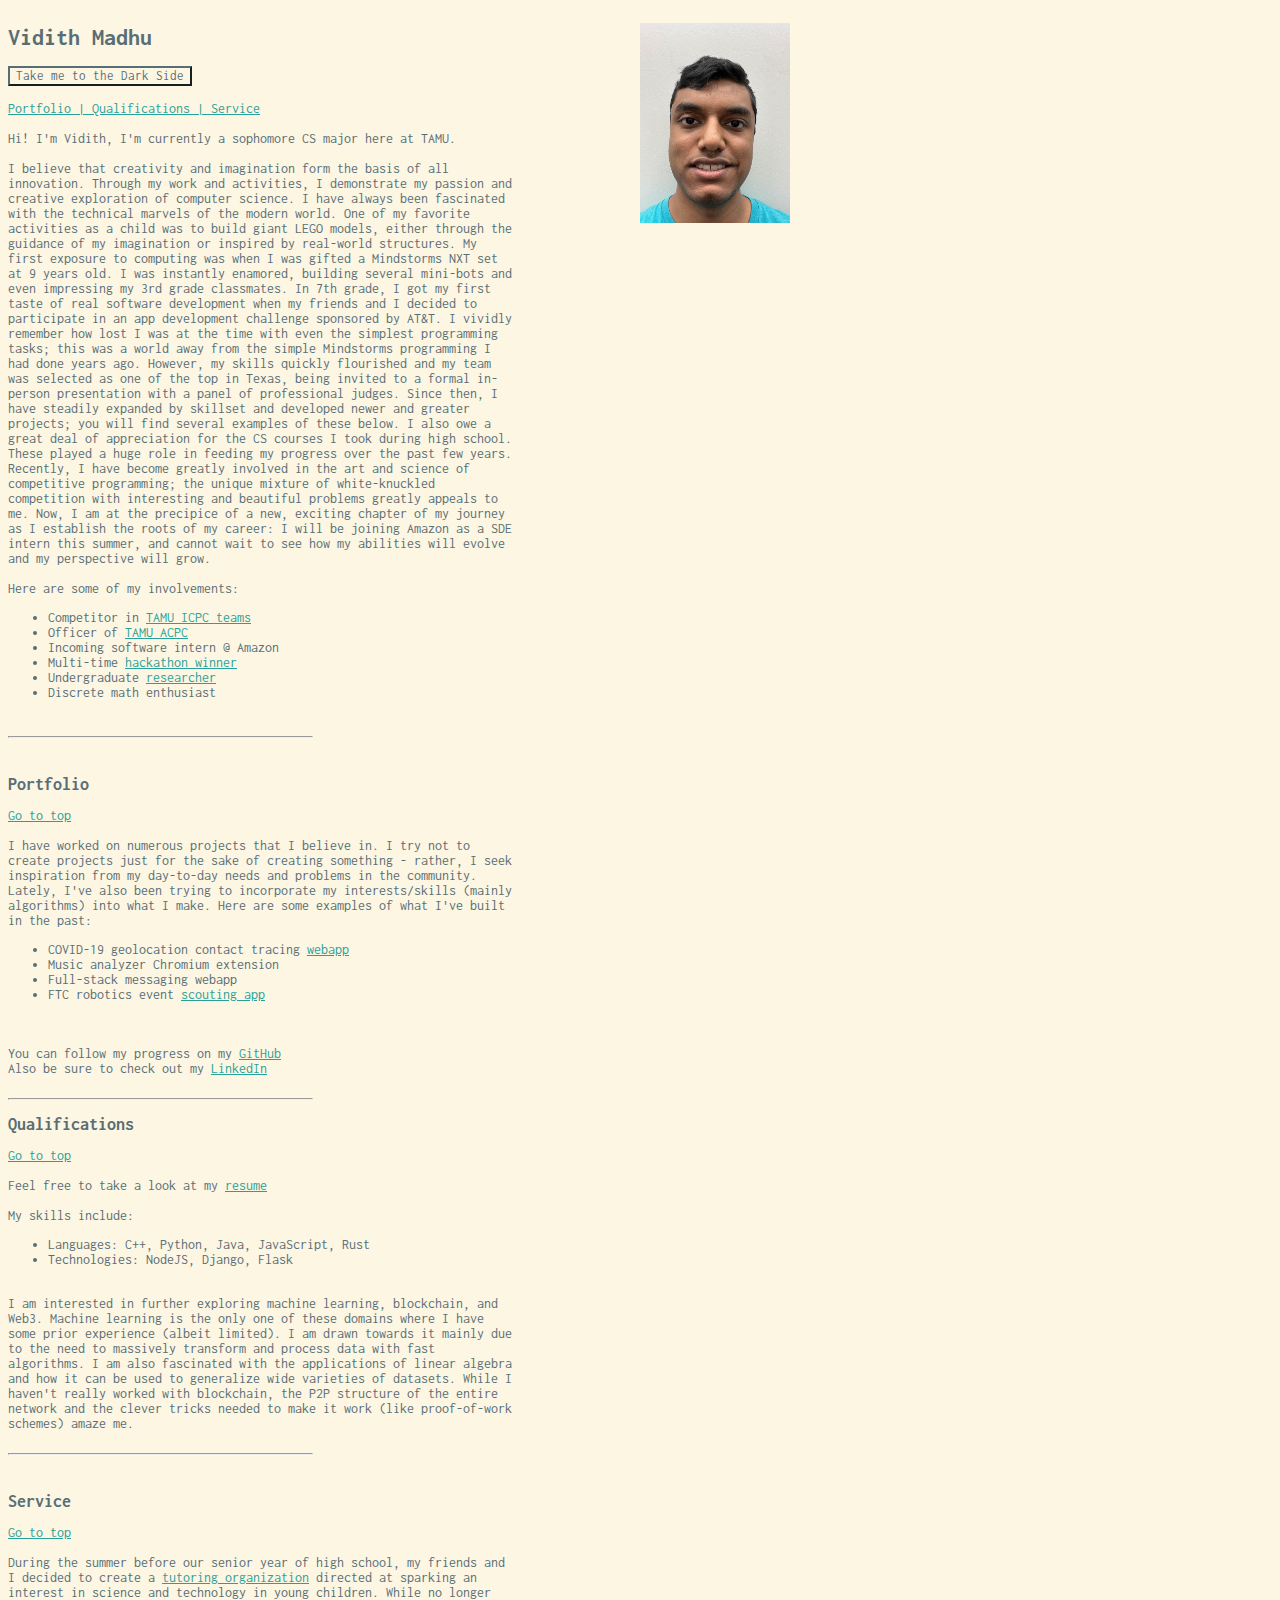
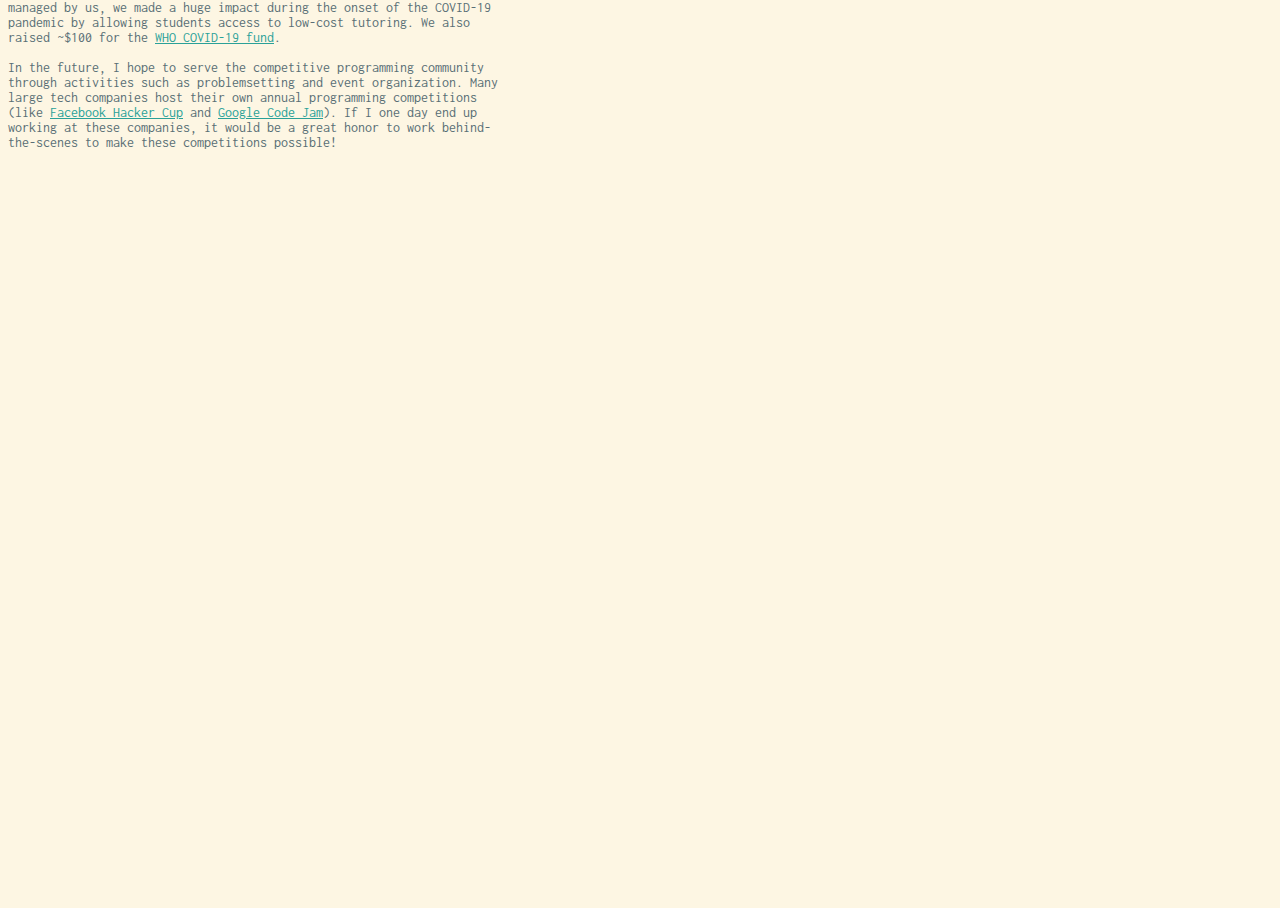
==== index.html @ 8cb6ef73 "initial commit" ====
<head>
    <title>
        Vidith Madhu
    </title>
    <link id="css" rel="stylesheet" href="styles.css">
    <link rel="preconnect" href="https://fonts.googleapis.com">
    <link rel="preconnect" href="https://fonts.gstatic.com" crossorigin>
    <link id="font_control" href="https://fonts.googleapis.com/css2?family=Inconsolata:wght@300&family=Open+Sans:wght@300;400&family=Turret+Road:wght@700&display=swap" rel="stylesheet">
</head>

<body>
    <div id="main_div" class="row">
        <div class="column">
            <h1 id="top">Vidith Madhu</h1>
            <button id="toggle_btn" onclick="toggleMode()">Switch to the Dark Side</button>
            <br><br>
            <a href="#portfolio">Portfolio | </a> 
            <a href="#qualifications">Qualifications | </a> 
            <a href="#service">Service</a>
            <br><br>
            <t>
                Hi! I'm Vidith, I'm currently a sophomore CS major here at TAMU.
                <br><br>
                I believe that creativity and imagination form the basis of all innovation. Through my work and activities,
                I demonstrate my passion and creative exploration of computer science.

                I have always been fascinated with the technical marvels of the modern world. One of my favorite activities as a child was to build
                giant LEGO models, either through the guidance of my imagination or inspired by real-world structures. My first exposure to computing
                was when I was gifted a Mindstorms NXT set at 9 years old. I was instantly enamored, building several mini-bots and even impressing
                my 3rd grade classmates.
                In 7th grade, I got my first taste of real software development when my friends and I decided to participate in an app development
                challenge sponsored by AT&T. I vividly remember how lost I was at the time with even the simplest programming tasks; this was a world
                away from the simple Mindstorms programming I had done years ago. However, my skills quickly flourished and my team was selected as
                one of the top in Texas, being invited to a formal in-person presentation with a panel of professional judges. 
                Since then, I have steadily expanded by skillset and developed newer and greater projects; you
                will find several examples of these below. 
                I also owe a great deal of appreciation for the CS courses I took during high school. These played a huge role in feeding my progress over the past few years.
                Recently, I have become greatly involved in the art and science of competitive programming; the unique mixture of white-knuckled competition with interesting and
                beautiful problems greatly appeals to me. Now, I am at the precipice of a new, exciting chapter of my journey as I establish
                the roots of my career: I will be joining Amazon as a SDE intern this summer, and cannot wait to see how my abilities will evolve
                and my perspective will grow.
                <br><br>
                Here are some of my involvements:
                <ul>
                    <li>Competitor in <a href="https://icpc.global/" target="_blank">TAMU ICPC teams</a></li>
                    <li>Officer of <a href="https://tamuacpc.com/" target="_blank">TAMU ACPC</a></li>
                    <li>Incoming software intern @ Amazon</li>
                    <li>Multi-time <a href="https://devpost.com/vm951" target="_blank">hackathon winner</a></li>
                    <li>Undergraduate <a href="https://irl.cs.tamu.edu" target="_blank">researcher</a></li>
                    <li>Discrete math enthusiast</li>
                </ul>
            </t>
            <br>
            <hr class="bar"> 
            <br>
            <h2 id="portfolio">Portfolio</h2>
            <a href="#top">Go to top</a>
            <br><br>
            <t>
                I have worked on numerous projects that I believe in. I try not to create projects just for the sake of creating something -
                rather, I seek inspiration from my day-to-day needs and problems in the community. Lately, I've also been trying 
                to incorporate my interests/skills (mainly algorithms) into what I make. Here are some examples of what I've built in the past:
                <ul>
                    <li>COVID-19 geolocation contact tracing <a href="https://safefromcovid.herokuapp.com/" target="_blank">webapp</a></li>
                    <li>Music analyzer Chromium extension</li>
                    <li>Full-stack messaging webapp</li>
                    <li>FTC robotics event <a href="https://play.google.com/store/apps/details?id=com.brokenaxles.ftcteamscouter" target="_blank">scouting app</a></li>
                </ul>
                <br><br>
                You can follow my progress on my <a href="https://github.tamu.edu/VidithM" target="_blank">GitHub</a>
                <br>
                Also be sure to check out my <a href="https://linkedin.com/in/vidith-madhu" target="_blank">LinkedIn</a>
                <br><br>
            </t>
            <hr class="bar"> 
            <h2 id="qualifications">Qualifications</h2>
            <a href="#top">Go to top</a>
            <br><br>
            <t>
                Feel free to take a look at my <a href="./resume.pdf" target="_blank">resume</a>
                <br><br>
                My skills include:
                <ul>
                    <li>Languages: C++, Python, Java, JavaScript, Rust</li>
                    <li>Technologies: NodeJS, Django, Flask</li>
                </ul>
                <br>
                I am interested in further exploring machine learning, blockchain, and Web3. Machine learning is the only one 
                of these domains where I have some prior experience (albeit limited). I am drawn towards it mainly due to the 
                need to massively transform and process data with fast algorithms. I am also fascinated with the applications
                of linear algebra and how it can be used to generalize wide varieties of datasets.
                While I haven't really worked with blockchain, the P2P structure of the entire network and the clever tricks needed
                to make it work (like proof-of-work schemes) amaze me.
                <br>
            </t>
            <br>
            <hr class="bar"> 
            <br>
            <h2 id="service">Service</h2>
            <a href="#top">Go to top</a>
            <br><br>
            <t>
                During the summer before our senior year of high school, my friends and I decided to create a <a href="https://youngbytes.wixsite.com/main" target="_blank">tutoring
                organization</a> directed at sparking an interest in science and technology in young children. While no longer managed by us, we made a huge
                impact during the onset of the COVID-19 pandemic by allowing students access to low-cost tutoring. We also raised ~$100 for the <a href="https://www.who.int/emergencies/diseases/novel-coronavirus-2019/donate" target="_blank">WHO COVID-19 fund</a>. 
                <br><br>
                In the future, I hope to serve the competitive programming community through activities such as problemsetting and event organization. Many large tech companies
                host their own annual programming competitions (like <a href="https://facebook.com/codingcompetitions/hacker-cup" target="_blank">Facebook Hacker Cup</a> and <a href="https://g.co/codejam" target="_blank">Google Code Jam</a>). If I one day end up
                working at these companies, it would be a great honor to work behind-the-scenes to make these competitions possible!
            </t>
        </div>
        <div id="img_column" class="column">
            <br>
            <img src="my_face.jpg">
        </div>
    </div>
    <script src="control.js"></script>  
</body>
---- styles.css ----
body {
    background-color: #FDF6E3;
}

a {
    color: #2AA198;
    font-size: 14px;
}

h1 {
    color: #586E75;
    font-family: 'Inconsolata', monospace;
    font-size: 24px;
}

h2 {
    color: #586E75;
    font-family: 'Inconsolata', monospace;
    font-size: 18px;
}

img {
    width: 150;
    height: 200;
}

hr {
    size: 2;
    width: 60%;
    color: #A5B2B6;
    text-align: left;
    margin-left: 0;
}

button {
    background-color: #FDF6E3;
    border-color: #586E75;
    color:#586E75;
    font-family: 'Inconsolata', monospace;
}

.row {
    display: flex;
    margin-bottom: 60%;
    text-align: left;
}

.column {
    color: #586E75;
    flex: 50%;
    font-family: 'Inconsolata', monospace;
    padding-right: 10%;
    font-size: 14px;
}
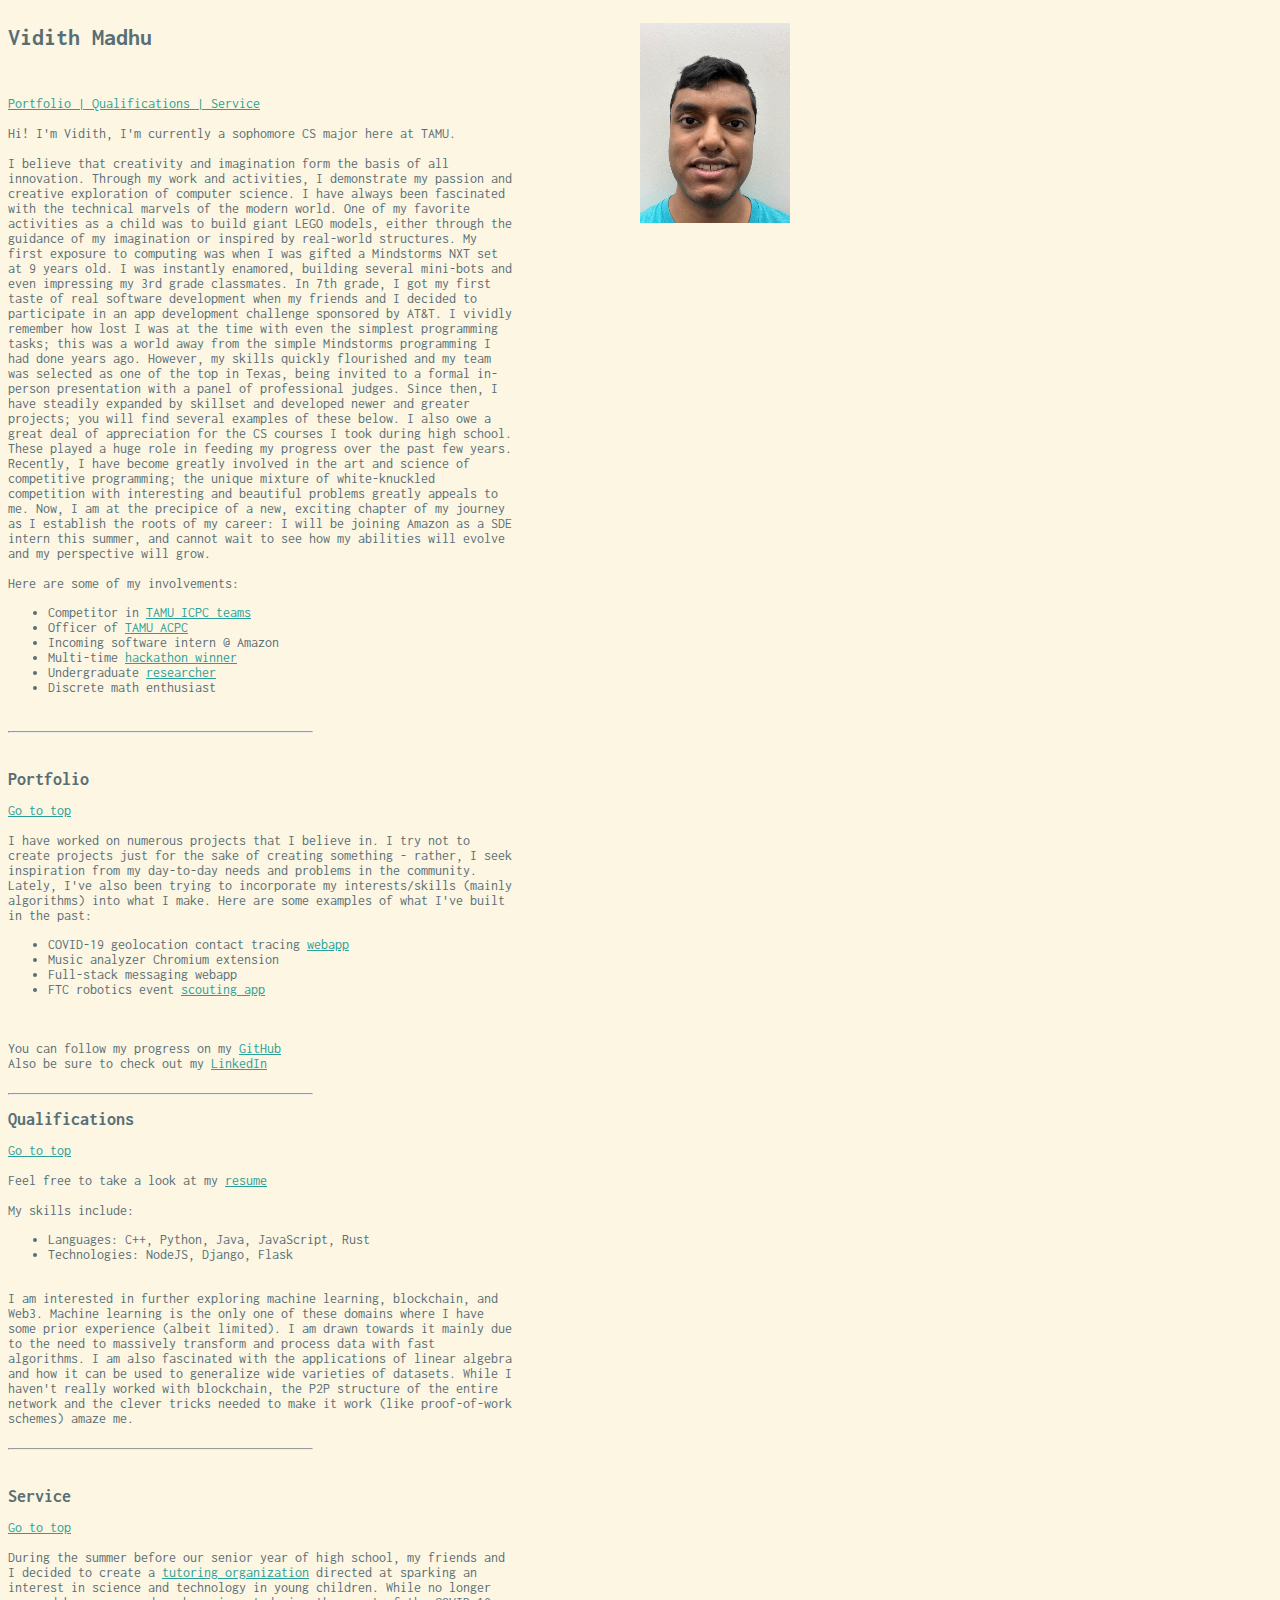
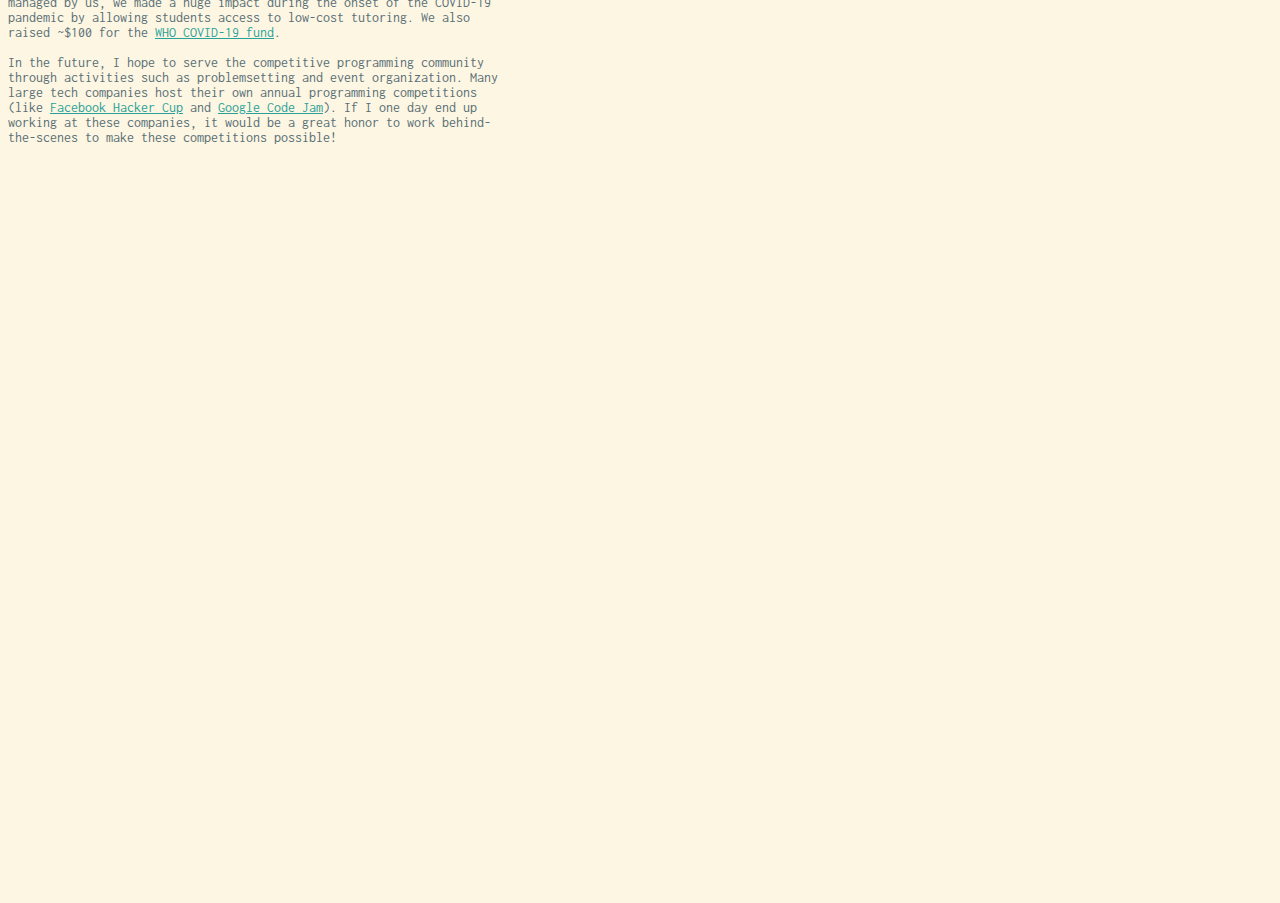
==== commit bdd2fd27: "removed style toggle" ====
--- a/index.html
+++ b/index.html
@@ -12,7 +12,6 @@
     <div id="main_div" class="row">
         <div class="column">
             <h1 id="top">Vidith Madhu</h1>
-            <button id="toggle_btn" onclick="toggleMode()">Switch to the Dark Side</button>
             <br><br>
             <a href="#portfolio">Portfolio | </a> 
             <a href="#qualifications">Qualifications | </a> 
@@ -115,4 +114,4 @@
         </div>
     </div>
     <script src="control.js"></script>  
-</body>+</body>
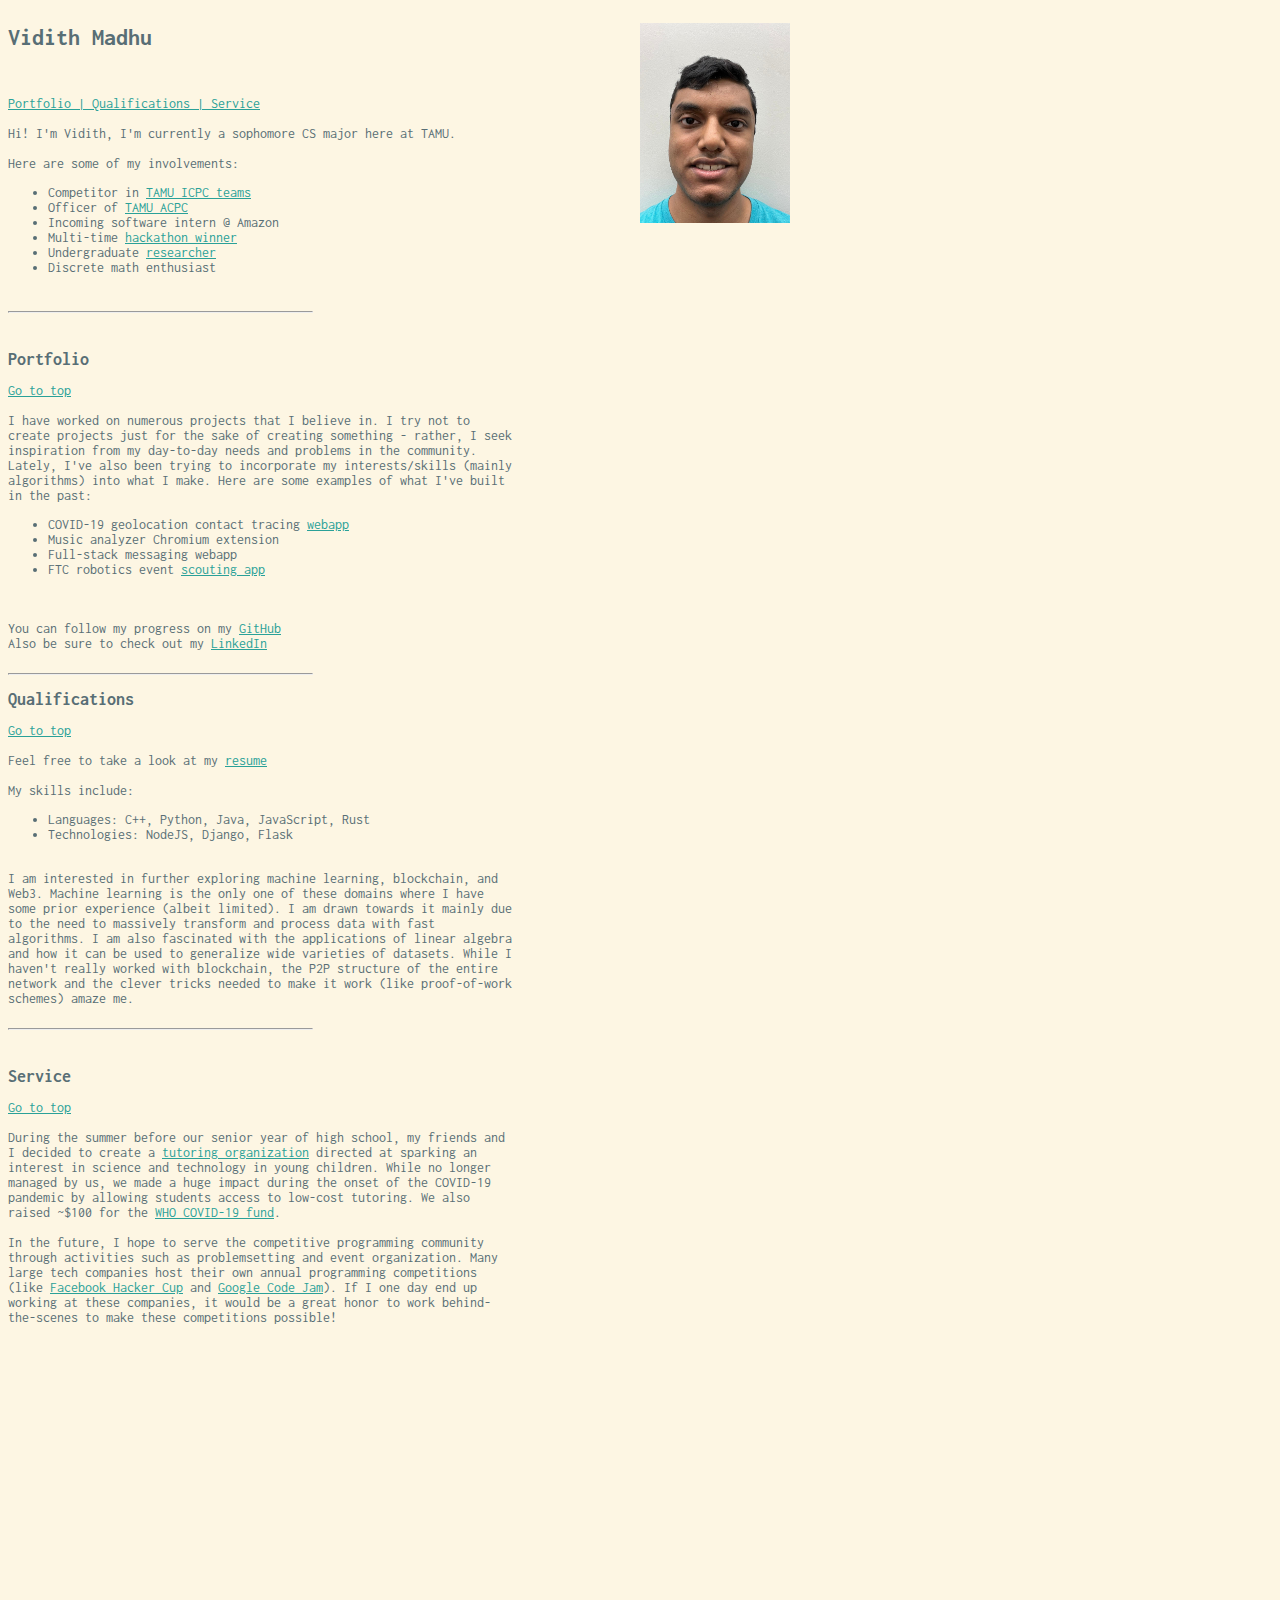
==== commit f5824a89: "got rid of massive intro" ====
--- a/index.html
+++ b/index.html
@@ -19,26 +19,7 @@
             <br><br>
             <t>
                 Hi! I'm Vidith, I'm currently a sophomore CS major here at TAMU.
-                <br><br>
-                I believe that creativity and imagination form the basis of all innovation. Through my work and activities,
-                I demonstrate my passion and creative exploration of computer science.
-
-                I have always been fascinated with the technical marvels of the modern world. One of my favorite activities as a child was to build
-                giant LEGO models, either through the guidance of my imagination or inspired by real-world structures. My first exposure to computing
-                was when I was gifted a Mindstorms NXT set at 9 years old. I was instantly enamored, building several mini-bots and even impressing
-                my 3rd grade classmates.
-                In 7th grade, I got my first taste of real software development when my friends and I decided to participate in an app development
-                challenge sponsored by AT&T. I vividly remember how lost I was at the time with even the simplest programming tasks; this was a world
-                away from the simple Mindstorms programming I had done years ago. However, my skills quickly flourished and my team was selected as
-                one of the top in Texas, being invited to a formal in-person presentation with a panel of professional judges. 
-                Since then, I have steadily expanded by skillset and developed newer and greater projects; you
-                will find several examples of these below. 
-                I also owe a great deal of appreciation for the CS courses I took during high school. These played a huge role in feeding my progress over the past few years.
-                Recently, I have become greatly involved in the art and science of competitive programming; the unique mixture of white-knuckled competition with interesting and
-                beautiful problems greatly appeals to me. Now, I am at the precipice of a new, exciting chapter of my journey as I establish
-                the roots of my career: I will be joining Amazon as a SDE intern this summer, and cannot wait to see how my abilities will evolve
-                and my perspective will grow.
-                <br><br>
+               <br><br>
                 Here are some of my involvements:
                 <ul>
                     <li>Competitor in <a href="https://icpc.global/" target="_blank">TAMU ICPC teams</a></li>
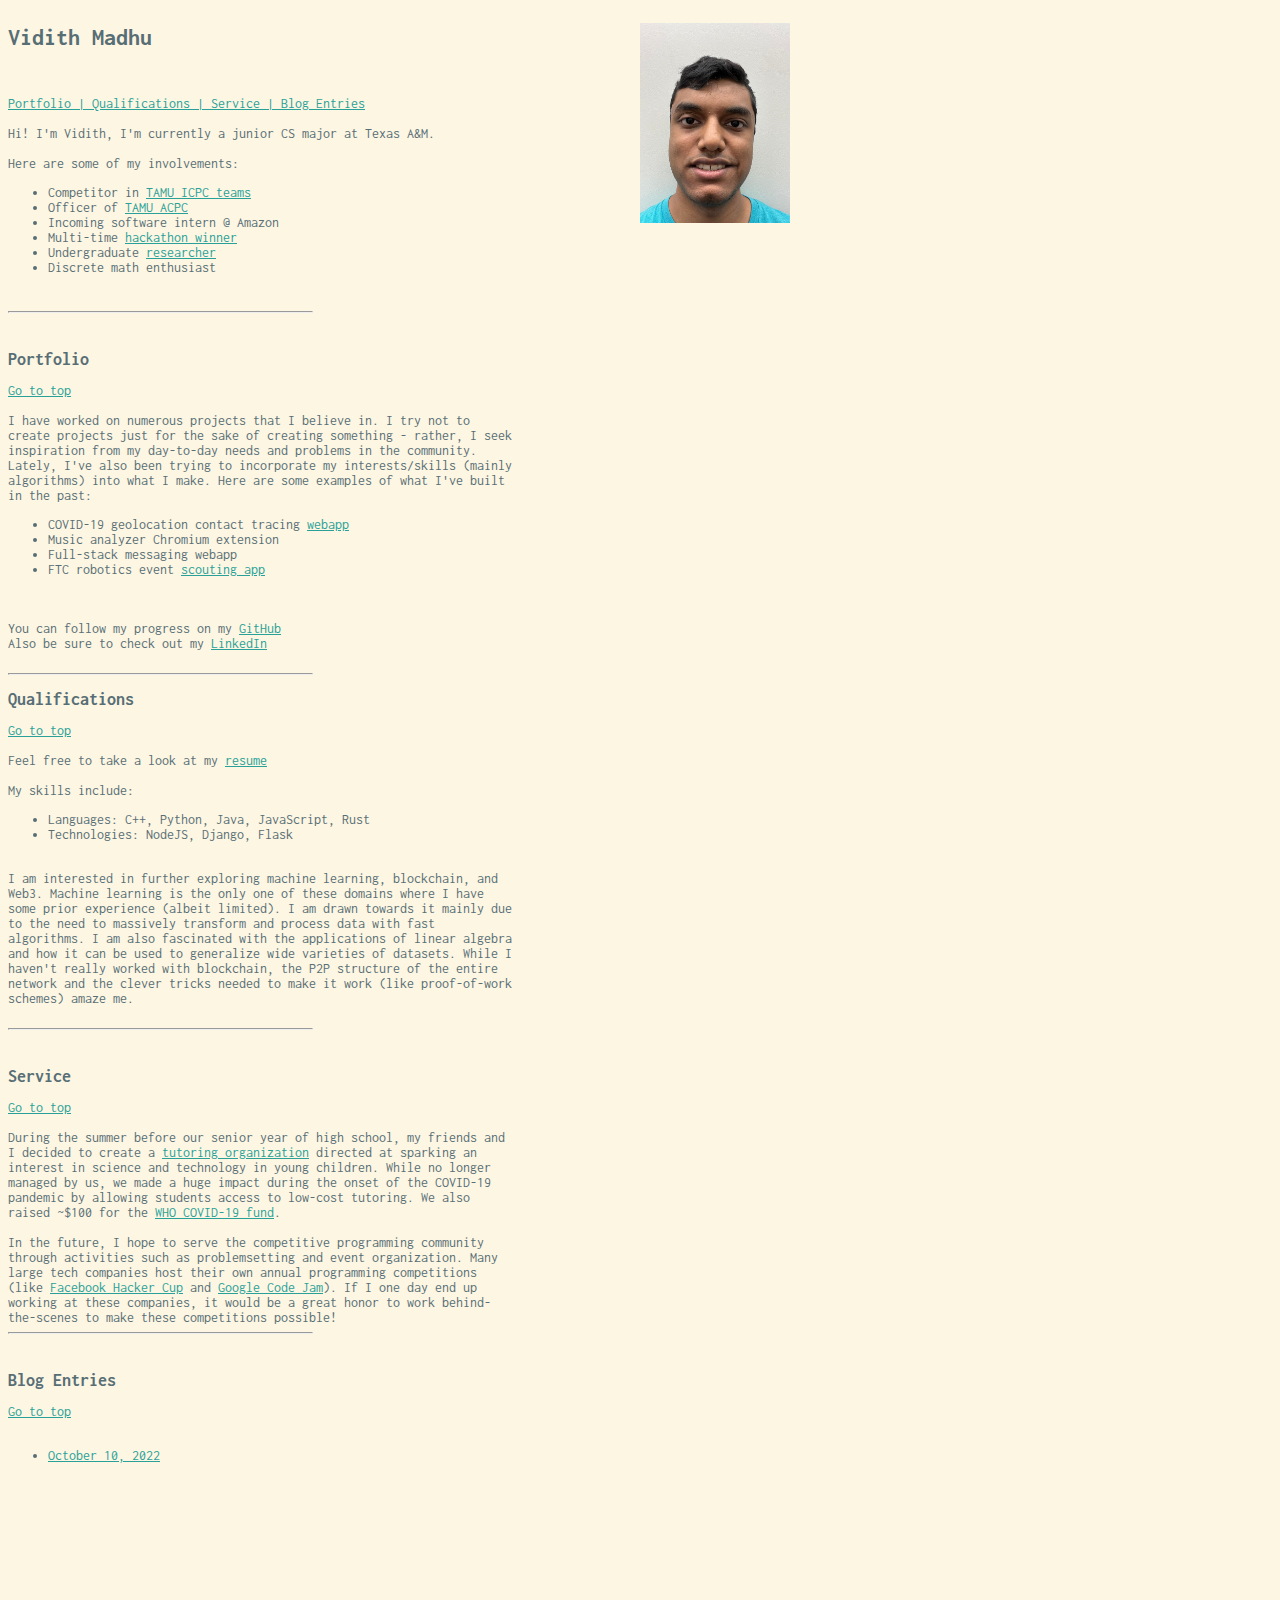
==== commit f5d5ece2: "added blogs and first entry" ====
--- a/index.html
+++ b/index.html
@@ -15,10 +15,11 @@
             <br><br>
             <a href="#portfolio">Portfolio | </a> 
             <a href="#qualifications">Qualifications | </a> 
-            <a href="#service">Service</a>
+            <a href="#service">Service | </a>
+            <a href="#blogs">Blog Entries</a>
             <br><br>
             <t>
-                Hi! I'm Vidith, I'm currently a sophomore CS major here at TAMU.
+                Hi! I'm Vidith, I'm currently a junior CS major at Texas A&M.
                <br><br>
                 Here are some of my involvements:
                 <ul>
@@ -88,6 +89,17 @@
                 host their own annual programming competitions (like <a href="https://facebook.com/codingcompetitions/hacker-cup" target="_blank">Facebook Hacker Cup</a> and <a href="https://g.co/codejam" target="_blank">Google Code Jam</a>). If I one day end up
                 working at these companies, it would be a great honor to work behind-the-scenes to make these competitions possible!
             </t>
+            <br>
+            <hr class="bar">
+            <br>
+            <h2 id="blogs">Blog Entries</h2>
+            <a href="#top">Go to top</a>
+            <br><br>
+            <ul>
+                <li>
+                    <a href="./blogs/oct10-2022.html" target="_blank">October 10, 2022</a>
+                </li>
+            </ul>
         </div>
         <div id="img_column" class="column">
             <br>
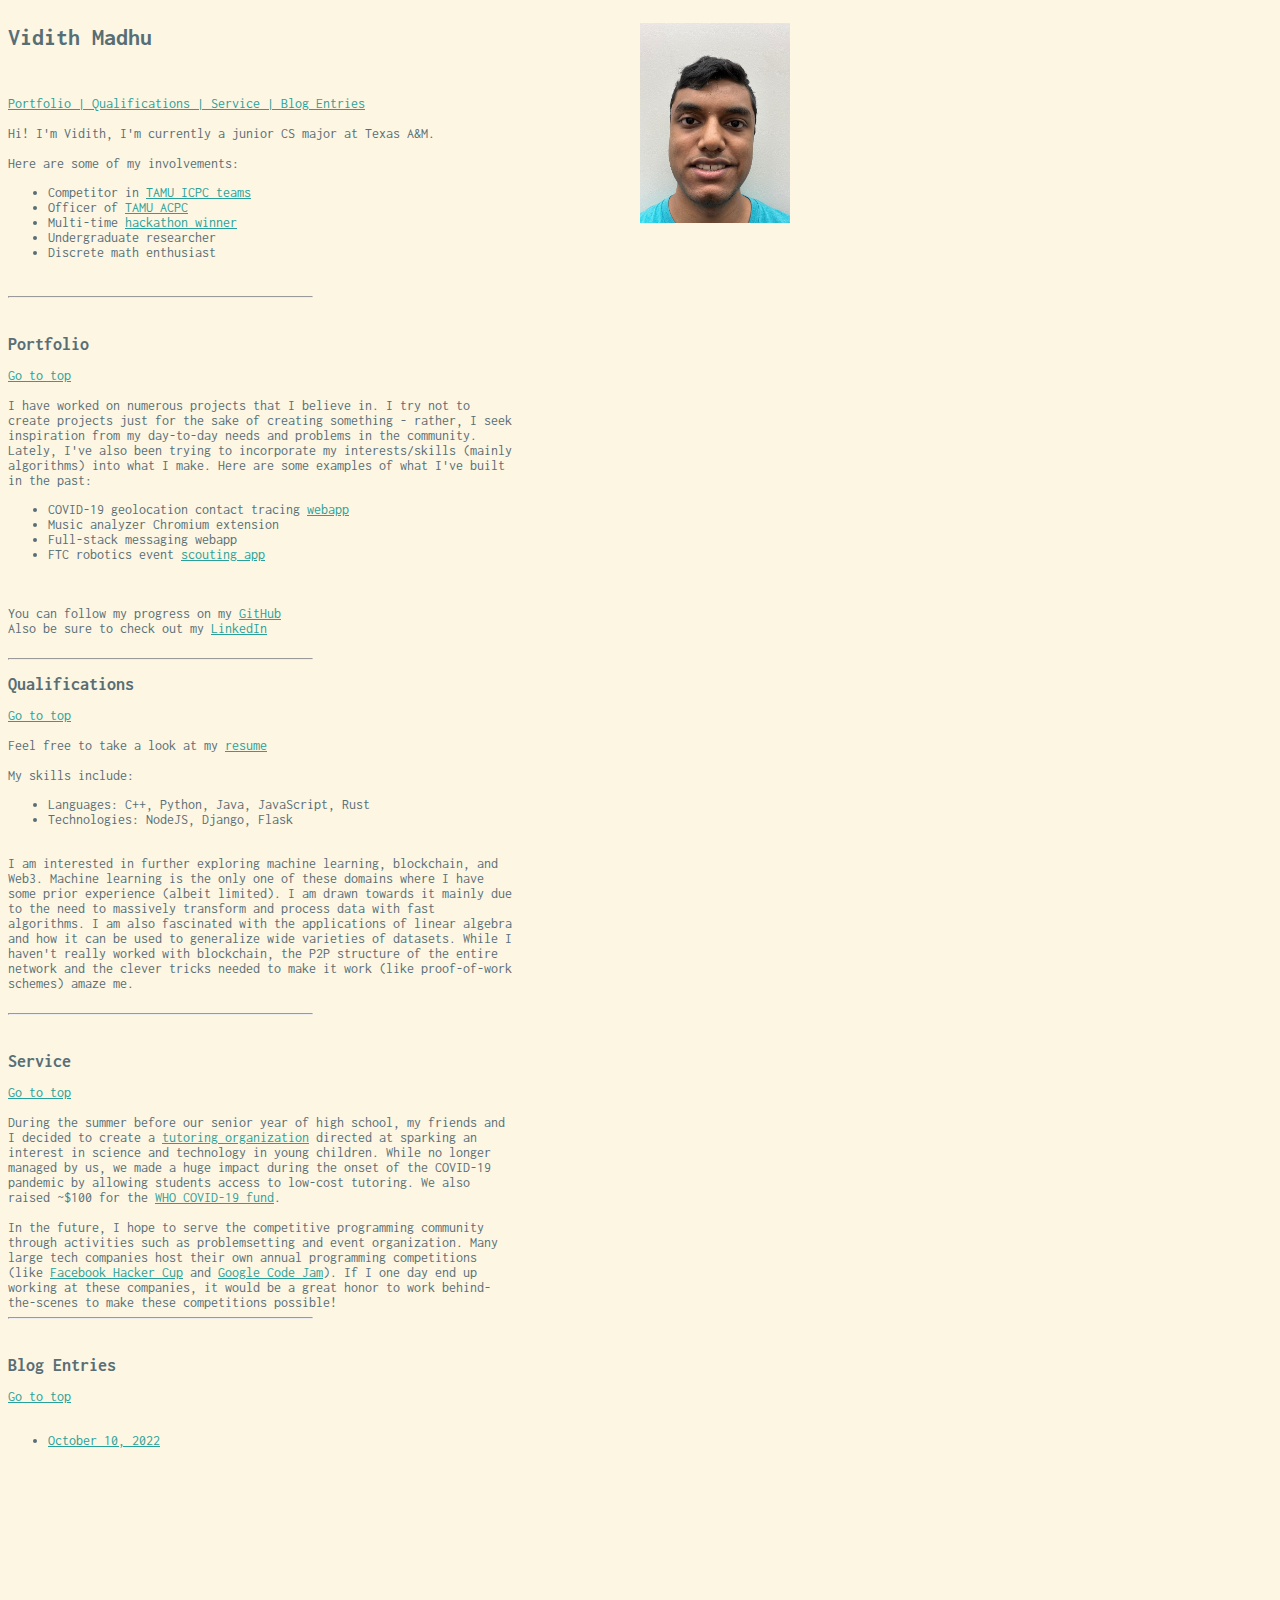
==== commit 03454a5a: "changed activities" ====
--- a/index.html
+++ b/index.html
@@ -25,9 +25,8 @@
                 <ul>
                     <li>Competitor in <a href="https://icpc.global/" target="_blank">TAMU ICPC teams</a></li>
                     <li>Officer of <a href="https://tamuacpc.com/" target="_blank">TAMU ACPC</a></li>
-                    <li>Incoming software intern @ Amazon</li>
                     <li>Multi-time <a href="https://devpost.com/vm951" target="_blank">hackathon winner</a></li>
-                    <li>Undergraduate <a href="https://irl.cs.tamu.edu" target="_blank">researcher</a></li>
+                    <li>Undergraduate researcher</li>
                     <li>Discrete math enthusiast</li>
                 </ul>
             </t>
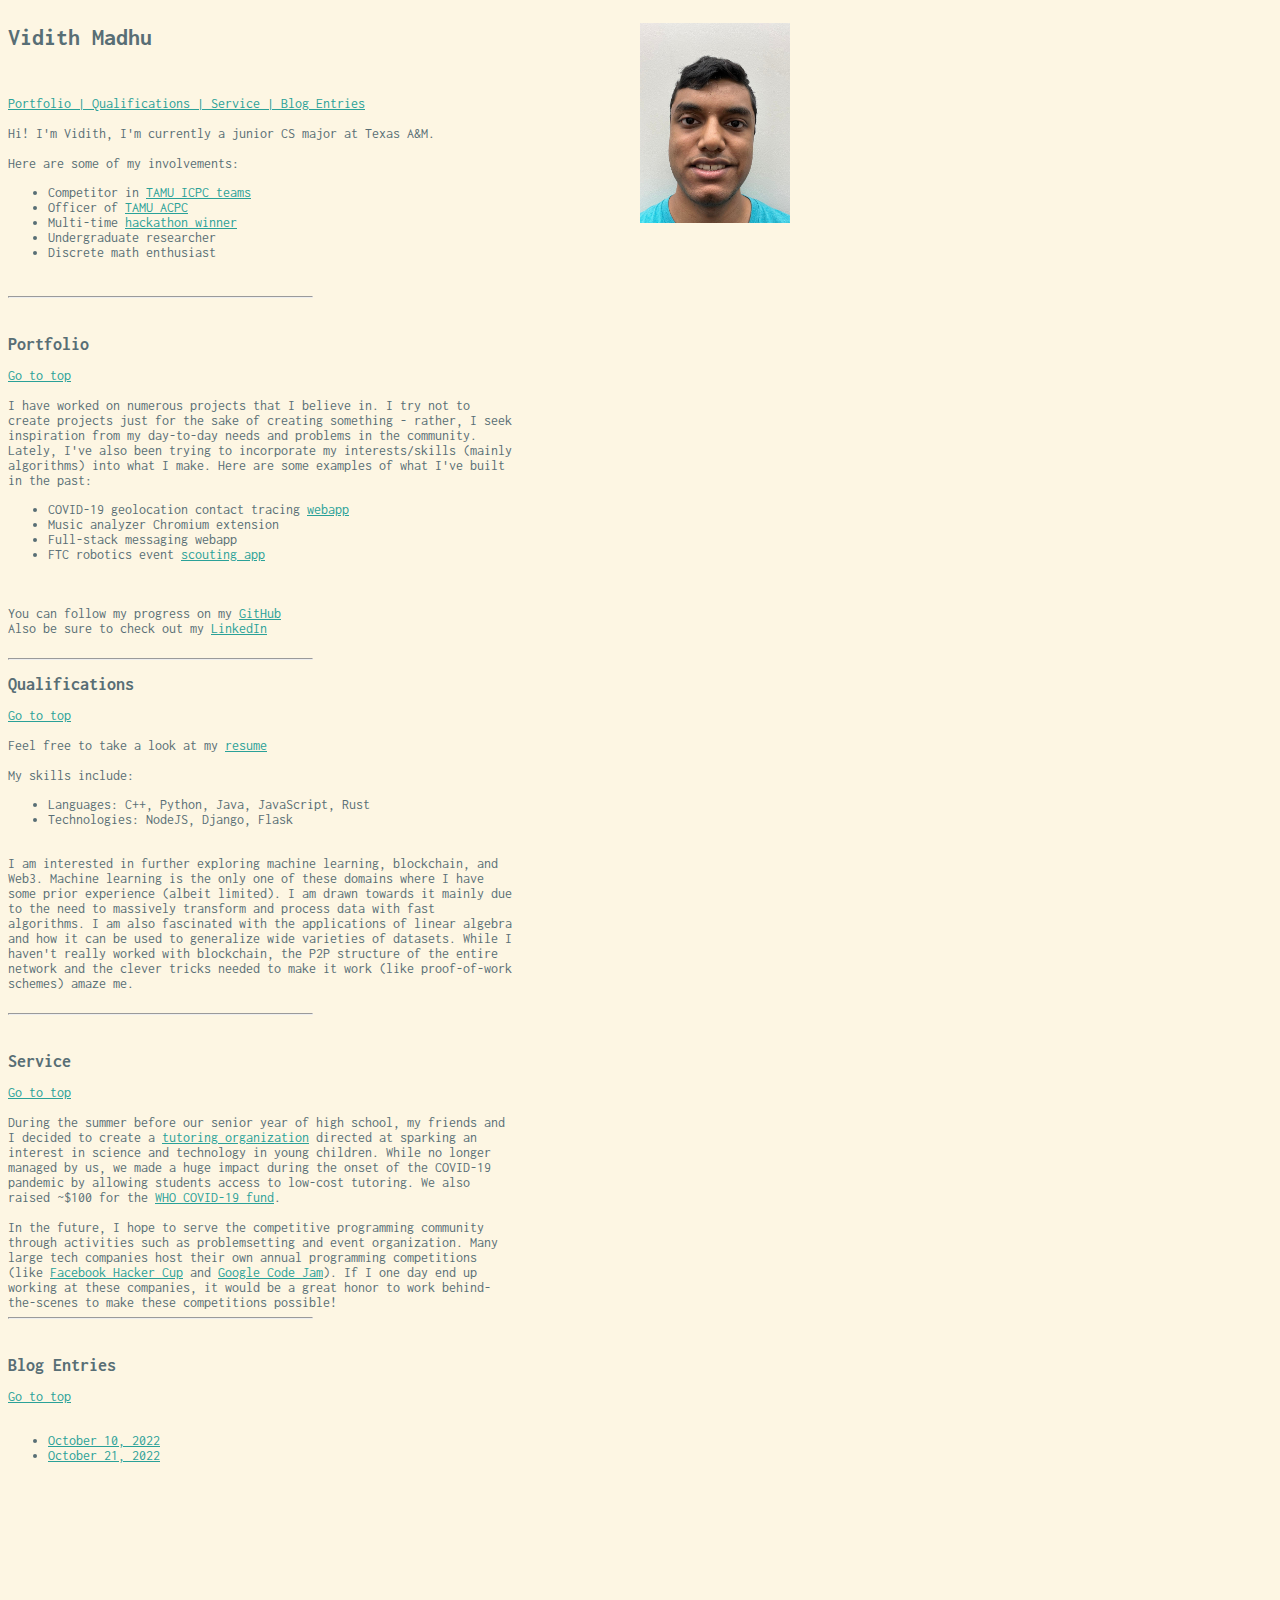
==== commit 5bd11eff: "added 10-21 blog" ====
--- a/index.html
+++ b/index.html
@@ -96,7 +96,10 @@
             <br><br>
             <ul>
                 <li>
-                    <a href="./blogs/oct10-2022.html" target="_blank">October 10, 2022</a>
+                    <a href="./blogs/oct10-2022/content.html" target="_blank">October 10, 2022</a>
+                </li>
+                <li>
+                    <a href="./blogs/oct21-2022/content.html" target="_blank">October 21, 2022</a>
                 </li>
             </ul>
         </div>
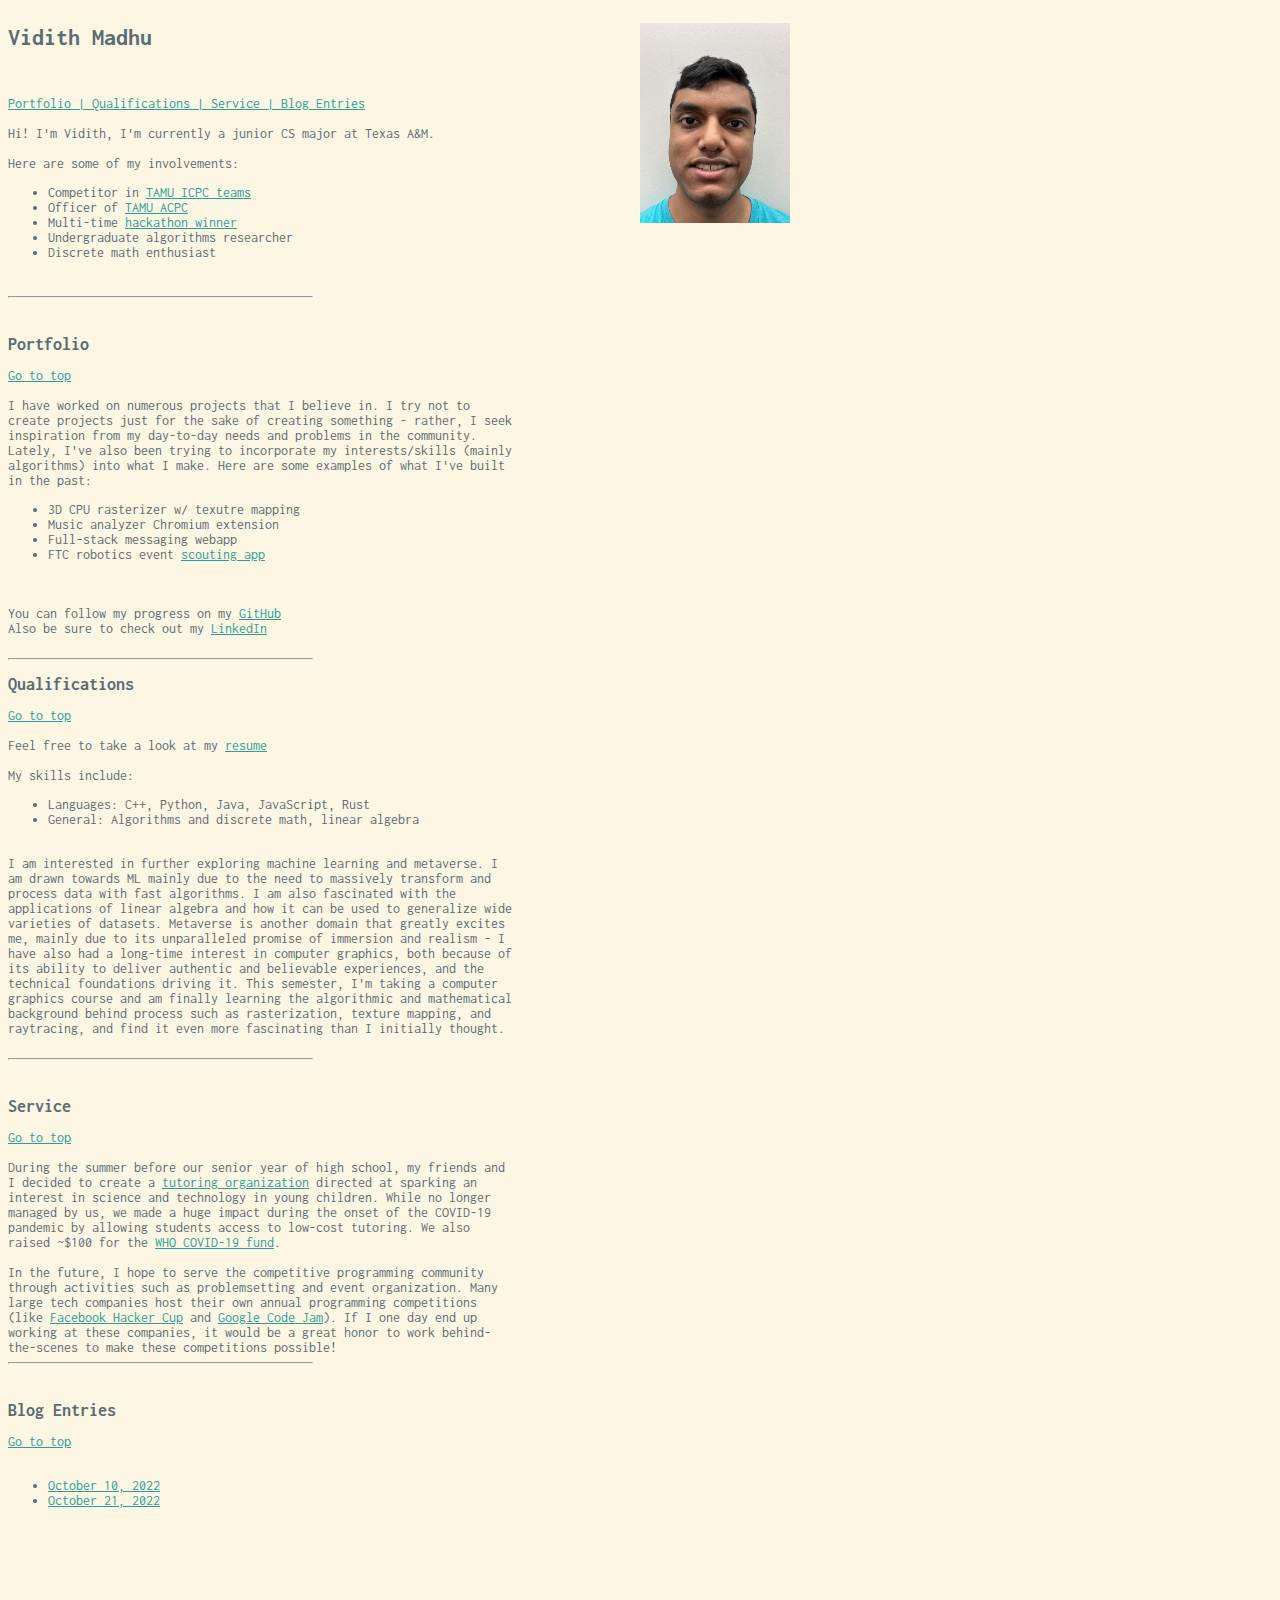
==== commit 5af25605: "updated links/content" ====
--- a/index.html
+++ b/index.html
@@ -26,7 +26,7 @@
                     <li>Competitor in <a href="https://icpc.global/" target="_blank">TAMU ICPC teams</a></li>
                     <li>Officer of <a href="https://tamuacpc.com/" target="_blank">TAMU ACPC</a></li>
                     <li>Multi-time <a href="https://devpost.com/vm951" target="_blank">hackathon winner</a></li>
-                    <li>Undergraduate researcher</li>
+                    <li>Undergraduate algorithms researcher</li>
                     <li>Discrete math enthusiast</li>
                 </ul>
             </t>
@@ -41,13 +41,13 @@
                 rather, I seek inspiration from my day-to-day needs and problems in the community. Lately, I've also been trying 
                 to incorporate my interests/skills (mainly algorithms) into what I make. Here are some examples of what I've built in the past:
                 <ul>
-                    <li>COVID-19 geolocation contact tracing <a href="https://safefromcovid.herokuapp.com/" target="_blank">webapp</a></li>
+		    <li>3D CPU rasterizer w/ texutre mapping</li>
                     <li>Music analyzer Chromium extension</li>
                     <li>Full-stack messaging webapp</li>
                     <li>FTC robotics event <a href="https://play.google.com/store/apps/details?id=com.brokenaxles.ftcteamscouter" target="_blank">scouting app</a></li>
                 </ul>
                 <br><br>
-                You can follow my progress on my <a href="https://github.tamu.edu/VidithM" target="_blank">GitHub</a>
+                You can follow my progress on my <a href="https://github.com/vidithm" target="_blank">GitHub</a>
                 <br>
                 Also be sure to check out my <a href="https://linkedin.com/in/vidith-madhu" target="_blank">LinkedIn</a>
                 <br><br>
@@ -62,15 +62,17 @@
                 My skills include:
                 <ul>
                     <li>Languages: C++, Python, Java, JavaScript, Rust</li>
-                    <li>Technologies: NodeJS, Django, Flask</li>
+                    <li>General: Algorithms and discrete math, linear algebra</li>
                 </ul>
                 <br>
-                I am interested in further exploring machine learning, blockchain, and Web3. Machine learning is the only one 
-                of these domains where I have some prior experience (albeit limited). I am drawn towards it mainly due to the 
+                I am interested in further exploring machine learning and metaverse. I am drawn towards ML mainly due to the 
                 need to massively transform and process data with fast algorithms. I am also fascinated with the applications
                 of linear algebra and how it can be used to generalize wide varieties of datasets.
-                While I haven't really worked with blockchain, the P2P structure of the entire network and the clever tricks needed
-                to make it work (like proof-of-work schemes) amaze me.
+		Metaverse is another domain that greatly excites me, mainly due to its unparalleled promise of immersion and realism - 
+		I have also had a long-time interest in computer graphics, both because of its ability to deliver authentic
+		and believable experiences, and the technical foundations driving it. This semester, I'm taking a computer graphics course
+		and am finally learning the algorithmic and mathematical background behind process such as rasterization, texture mapping,
+		and raytracing, and find it even more fascinating than I initially thought.
                 <br>
             </t>
             <br>
